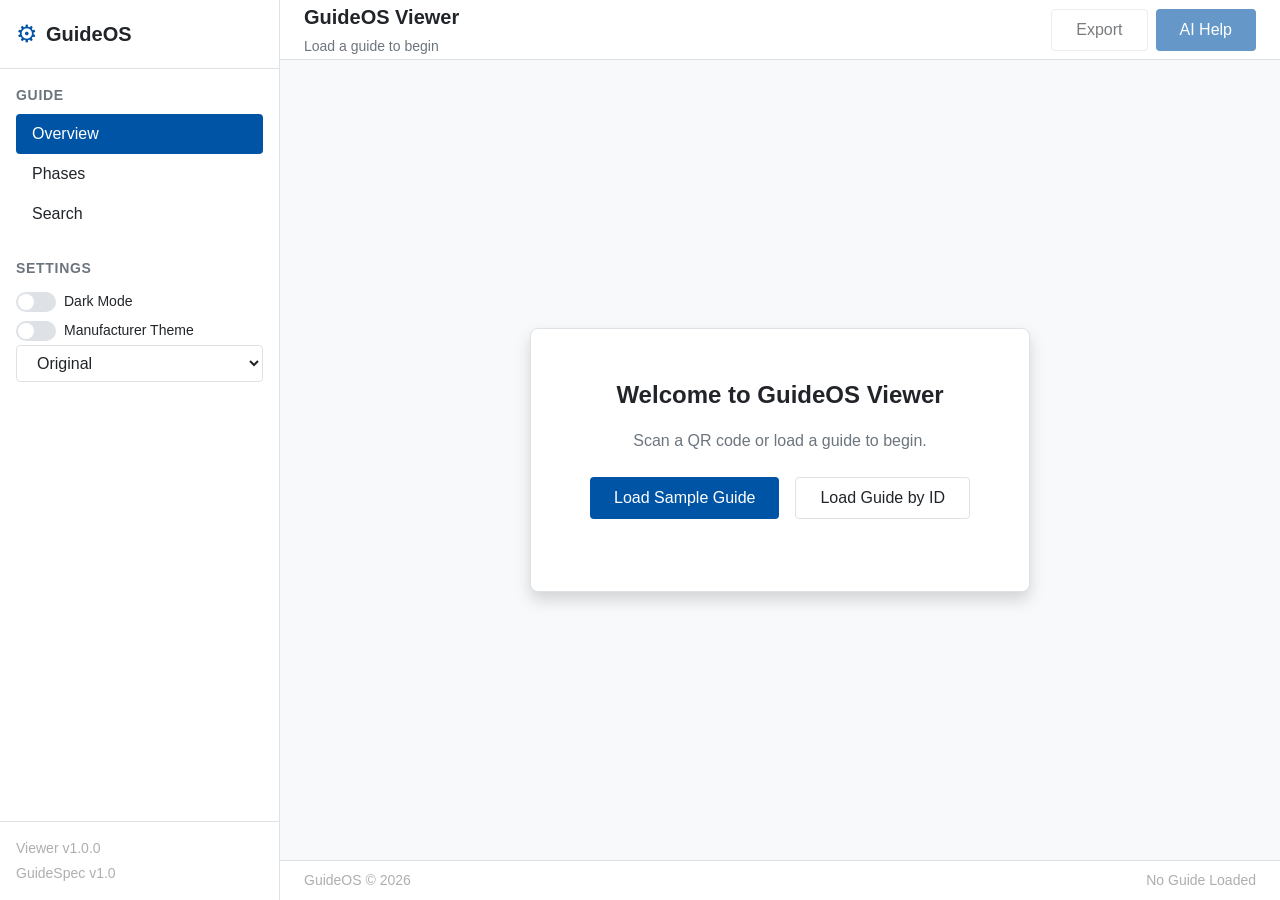
==== viewer/guide.html @ 282768d8 "Add GuideOS Viewer Foundation (Sprint 01) - viewer/guide.html: Main HTML structure with sidebar, hea" ====
<!DOCTYPE html>
<html lang="en">
<head>
    <meta charset="UTF-8">
    <meta name="viewport" content="width=device-width, initial-scale=1.0">
    <meta name="description" content="GuideOS Viewer - Technical Procedure Viewer">
    <title>GuideOS Viewer</title>
    <link rel="stylesheet" href="guide.css">
</head>
<body>
    <!-- Sidebar -->
    <aside id="sidebar" class="sidebar">
        <div class="sidebar-header">
            <div class="logo">
                <span class="logo-icon">&#9881;</span>
                <span class="logo-text">GuideOS</span>
            </div>
            <button id="sidebar-toggle" class="sidebar-toggle" aria-label="Toggle sidebar">
                <span class="hamburger"></span>
            </button>
        </div>
        
        <nav class="sidebar-nav">
            <div class="nav-section">
                <h3>Guide</h3>
                <ul>
                    <li><a href="#" id="nav-overview" class="nav-link active">Overview</a></li>
                    <li><a href="#" id="nav-phases" class="nav-link">Phases</a></li>
                    <li><a href="#" id="nav-search" class="nav-link">Search</a></li>
                </ul>
            </div>
            <div class="nav-section">
                <h3>Settings</h3>
                <ul>
                    <li>
                        <label class="theme-toggle">
                            <input type="checkbox" id="dark-mode-toggle">
                            <span class="toggle-slider"></span>
                            <span class="toggle-label">Dark Mode</span>
                        </label>
                    </li>
                    <li>
                        <label class="theme-toggle">
                            <input type="checkbox" id="manufacturer-theme-toggle">
                            <span class="toggle-slider"></span>
                            <span class="toggle-label">Manufacturer Theme</span>
                        </label>
                    </li>
                    <li>
                        <select id="unit-system-select" class="select-input">
                            <option value="original">Original</option>
                            <option value="metric">Metric</option>
                            <option value="imperial">Imperial</option>
                        </select>
                    </li>
                </ul>
            </div>
        </nav>
        
        <div class="sidebar-footer">
            <div class="version-info">
                <span>Viewer v1.0.0</span>
                <span>GuideSpec v1.0</span>
            </div>
        </div>
    </aside>

    <!-- Main Content -->
    <main id="main-content" class="main-content">
        <!-- Header -->
        <header class="header">
            <div class="header-left">
                <button id="mobile-sidebar-toggle" class="mobile-sidebar-toggle" aria-label="Open menu">
                    <span class="hamburger"></span>
                </button>
                <div class="guide-info">
                    <h1 id="guide-title">GuideOS Viewer</h1>
                    <p id="guide-subtitle">Load a guide to begin</p>
                </div>
            </div>
            <div class="header-right">
                <div class="header-actions">
                    <button id="export-btn" class="btn btn-secondary" disabled>Export</button>
                    <button id="ai-btn" class="btn btn-primary" disabled>AI Help</button>
                </div>
            </div>
        </header>

        <!-- Content Area -->
        <div id="content-area" class="content-area">
            <!-- Welcome Screen (shown when no guide is loaded) -->
            <div id="welcome-screen" class="welcome-screen">
                <div class="welcome-card">
                    <h2>Welcome to GuideOS Viewer</h2>
                    <p>Scan a QR code or load a guide to begin.</p>
                    <div class="welcome-actions">
                        <button id="load-sample-btn" class="btn btn-primary">Load Sample Guide</button>
                        <button id="load-guide-btn" class="btn btn-secondary">Load Guide by ID</button>
                    </div>
                    <div id="load-guide-form" class="load-guide-form hidden">
                        <input type="text" id="guide-id-input" placeholder="Enter Guide ID (e.g., 8F35A198)" class="input-field">
                        <button id="load-guide-submit" class="btn btn-primary">Load</button>
                        <button id="load-guide-cancel" class="btn btn-secondary">Cancel</button>
                    </div>
                </div>
            </div>

            <!-- Guide Content (hidden until guide is loaded) -->
            <div id="guide-content" class="guide-content hidden">
                <!-- Metadata Section -->
                <section id="guide-metadata" class="metadata-section">
                    <div class="metadata-grid">
                        <div class="metadata-card">
                            <h3>Equipment</h3>
                            <p id="metadata-manufacturer">-</p>
                            <p id="metadata-model">-</p>
                        </div>
                        <div class="metadata-card">
                            <h3>Details</h3>
                            <p id="metadata-category">-</p>
                            <p id="metadata-difficulty">-</p>
                            <p id="metadata-time">-</p>
                        </div>
                        <div class="metadata-card">
                            <h3>Progress</h3>
                            <div class="progress-bar-container">
                                <div id="progress-bar" class="progress-bar"></div>
                                <span id="progress-text">0% Complete</span>
                            </div>
                            <p id="progress-steps">0/0 Steps</p>
                        </div>
                    </div>
                </section>

                <!-- Phases Section -->
                <section id="phases-section" class="phases-section">
                    <div class="phases-nav">
                        <button id="collapse-all-btn" class="btn btn-secondary">Collapse All</button>
                        <button id="expand-all-btn" class="btn btn-secondary">Expand All</button>
                    </div>
                    <div id="phases-container" class="phases-container"></div>
                </section>
            </div>

            <!-- Error Screen -->
            <div id="error-screen" class="error-screen hidden">
                <div class="error-card">
                    <h2 id="error-title">Error</h2>
                    <p id="error-message">An error occurred.</p>
                    <button id="error-retry-btn" class="btn btn-primary">Retry</button>
                    <button id="error-back-btn" class="btn btn-secondary">Back</button>
                </div>
            </div>

            <!-- Loading Screen -->
            <div id="loading-screen" class="loading-screen hidden">
                <div class="loading-card">
                    <div class="spinner"></div>
                    <p id="loading-message">Loading Guide...</p>
                    <p id="loading-guide-id" class="loading-subtext"></p>
                </div>
            </div>
        </div>

        <!-- Footer -->
        <footer class="footer">
            <div class="footer-left">
                <span>GuideOS &copy; 2026</span>
            </div>
            <div class="footer-right">
                <span id="current-guide-id">No Guide Loaded</span>
            </div>
        </footer>
    </main>

    <!-- Dialogs (will be populated by dialogs.js) -->
    <div id="dialog-container" class="dialog-container"></div>

    <script src="../shared/storage.js"></script>
    <script src="../shared/theme.js"></script>
    <script src="../shared/utils.js"></script>
    <script src="../shared/dialogs.js"></script>
    <script src="guide.js"></script>
</body>
</html>
---- viewer/guide.css ----
/* GuideOS Viewer - Styles */
/* Version: 1.0.0 */
/* Follows CODING_STANDARD.md: Hex colors only, kebab-case classes */

/* ===== CSS Variables (Theme Engine) ===== */
:root {
    /* Default Theme (Light Mode) */
    --background-color: #f8f9fa;
    --surface-color: #ffffff;
    --text-color: #212529;
    --text-secondary: #6c757d;
    --text-muted: #adaeaf;
    --primary-color: #0054a6;
    --secondary-color: #6c757d;
    --accent-color: #007bff;
    --border-color: #dee2e6;
    --card-background: #ffffff;
    --card-border: #dee2e6;
    
    /* Manufacturer Theme (Overrides) */
    --manufacturer-primary: #0054a6;
    --manufacturer-secondary: #6c757d;
    --manufacturer-accent: #007bff;
    --manufacturer-background: #f8f9fa;
    --manufacturer-surface: #ffffff;
    --manufacturer-text: #212529;
    
    /* Warning Colors */
    --warning-color: #ffc107;
    --warning-background: #fff3cd;
    --warning-border: #ffeeba;
    
    /* Danger Colors */
    --danger-color: #dc3545;
    --danger-background: #f8d7da;
    --danger-border: #f5c6cb;
    
    /* Success Colors */
    --success-color: #28a745;
    --success-background: #d4edda;
    --success-border: #c3e6cb;
    
    /* Information Colors */
    --information-color: #17a2b8;
    --information-background: #d1ecf1;
    --information-border: #bee5eb;
    
    /* Spacing */
    --spacing-xs: 0.25rem;
    --spacing-sm: 0.5rem;
    --spacing-md: 1rem;
    --spacing-lg: 1.5rem;
    --spacing-xl: 2rem;
    --spacing-xxl: 3rem;
    
    /* Border Radius */
    --border-radius-sm: 0.25rem;
    --border-radius-md: 0.5rem;
    --border-radius-lg: 0.75rem;
    
    /* Shadows */
    --shadow-sm: 0 0.125rem 0.25rem rgba(0, 0, 0, 0.075);
    --shadow-md: 0 0.5rem 1rem rgba(0, 0, 0, 0.15);
    --shadow-lg: 0 1rem 3rem rgba(0, 0, 0, 0.175);
    
    /* Transitions */
    --transition-fast: 0.15s ease;
    --transition-normal: 0.3s ease;
    
    /* Typography */
    --font-family: -apple-system, BlinkMacSystemFont, 'Segoe UI', Roboto, 'Helvetica Neue', Arial, sans-serif;
    --font-size-sm: 0.875rem;
    --font-size-md: 1rem;
    --font-size-lg: 1.25rem;
    --font-size-xl: 1.5rem;
    --font-weight-normal: 400;
    --font-weight-bold: 600;
    
    /* Sidebar */
    --sidebar-width: 280px;
    --sidebar-collapsed-width: 60px;
    --header-height: 60px;
    --footer-height: 40px;
}

/* Dark Mode Theme */
[data-theme="dark"] {
    --background-color: #1a1a1a;
    --surface-color: #2d2d2d;
    --text-color: #e0e0e0;
    --text-secondary: #a0a0a0;
    --text-muted: #606060;
    --border-color: #404040;
    --card-background: #2d2d2d;
    --card-border: #404040;
    
    /* Dark Mode Manufacturer Theme */
    --manufacturer-background: #1a1a1a;
    --manufacturer-surface: #2d2d2d;
    --manufacturer-text: #e0e0e0;
}

/* Manufacturer Theme Override */
[data-theme="manufacturer"] {
    --primary-color: var(--manufacturer-primary);
    --secondary-color: var(--manufacturer-secondary);
    --accent-color: var(--manufacturer-accent);
    --background-color: var(--manufacturer-background);
    --surface-color: var(--manufacturer-surface);
    --text-color: var(--manufacturer-text);
}

/* ===== Reset and Base Styles ===== */
*, *::before, *::after {
    box-sizing: border-box;
    margin: 0;
    padding: 0;
}

html {
    font-size: 16px;
    scroll-behavior: smooth;
}

body {
    font-family: var(--font-family);
    font-size: var(--font-size-md);
    line-height: 1.5;
    color: var(--text-color);
    background-color: var(--background-color);
    min-height: 100vh;
    display: flex;
    transition: background-color var(--transition-normal);
}

/* ===== Layout ===== */
.app-container {
    display: flex;
    min-height: 100vh;
}

/* Sidebar */
.sidebar {
    position: fixed;
    top: 0;
    left: 0;
    width: var(--sidebar-width);
    height: 100vh;
    background-color: var(--surface-color);
    border-right: 1px solid var(--border-color);
    display: flex;
    flex-direction: column;
    z-index: 1000;
    transition: width var(--transition-normal), transform var(--transition-normal);
}

.sidebar-header {
    padding: var(--spacing-md);
    display: flex;
    align-items: center;
    justify-content: space-between;
    border-bottom: 1px solid var(--border-color);
}

.logo {
    display: flex;
    align-items: center;
    gap: var(--spacing-sm);
}

.logo-icon {
    font-size: var(--font-size-xl);
    color: var(--primary-color);
}

.logo-text {
    font-size: var(--font-size-lg);
    font-weight: var(--font-weight-bold);
    color: var(--text-color);
}

.sidebar-toggle {
    background: none;
    border: none;
    cursor: pointer;
    padding: var(--spacing-xs);
    display: none; /* Hidden on desktop */
}

.sidebar-nav {
    flex: 1;
    padding: var(--spacing-md);
    overflow-y: auto;
}

.nav-section {
    margin-bottom: var(--spacing-lg);
}

.nav-section h3 {
    font-size: var(--font-size-sm);
    font-weight: var(--font-weight-bold);
    color: var(--text-secondary);
    text-transform: uppercase;
    letter-spacing: 0.05em;
    margin-bottom: var(--spacing-sm);
}

.nav-section ul {
    list-style: none;
}

.nav-link {
    display: block;
    padding: var(--spacing-sm) var(--spacing-md);
    color: var(--text-color);
    text-decoration: none;
    border-radius: var(--border-radius-sm);
    transition: background-color var(--transition-fast);
    font-size: var(--font-size-md);
}

.nav-link:hover {
    background-color: var(--card-background);
}

.nav-link.active {
    background-color: var(--primary-color);
    color: white;
}

.sidebar-footer {
    padding: var(--spacing-md);
    border-top: 1px solid var(--border-color);
}

.version-info {
    display: flex;
    flex-direction: column;
    gap: var(--spacing-xs);
    font-size: var(--font-size-sm);
    color: var(--text-muted);
}

/* Main Content */
.main-content {
    flex: 1;
    margin-left: var(--sidebar-width);
    min-height: 100vh;
    display: flex;
    flex-direction: column;
    transition: margin-left var(--transition-normal);
}

/* Header */
.header {
    position: sticky;
    top: 0;
    height: var(--header-height);
    background-color: var(--surface-color);
    border-bottom: 1px solid var(--border-color);
    display: flex;
    align-items: center;
    justify-content: space-between;
    padding: 0 var(--spacing-lg);
    z-index: 100;
}

.header-left {
    display: flex;
    align-items: center;
    gap: var(--spacing-md);
}

.mobile-sidebar-toggle {
    display: none; /* Hidden on desktop */
    background: none;
    border: none;
    cursor: pointer;
    padding: var(--spacing-xs);
}

.guide-info h1 {
    font-size: var(--font-size-lg);
    font-weight: var(--font-weight-bold);
    color: var(--text-color);
    margin-bottom: var(--spacing-xs);
}

.guide-info p {
    font-size: var(--font-size-sm);
    color: var(--text-secondary);
}

.header-right {
    display: flex;
    align-items: center;
    gap: var(--spacing-md);
}

.header-actions {
    display: flex;
    gap: var(--spacing-sm);
}

/* Content Area */
.content-area {
    flex: 1;
    padding: var(--spacing-lg);
    overflow-y: auto;
}

/* Footer */
.footer {
    height: var(--footer-height);
    background-color: var(--surface-color);
    border-top: 1px solid var(--border-color);
    display: flex;
    align-items: center;
    justify-content: space-between;
    padding: 0 var(--spacing-lg);
}

.footer-left, .footer-right {
    font-size: var(--font-size-sm);
    color: var(--text-muted);
}

/* ===== Welcome Screen ===== */
.welcome-screen {
    display: flex;
    align-items: center;
    justify-content: center;
    min-height: 100%;
}

.welcome-card {
    background-color: var(--card-background);
    border: 1px solid var(--card-border);
    border-radius: var(--border-radius-md);
    padding: var(--spacing-xxl);
    max-width: 500px;
    width: 100%;
    text-align: center;
    box-shadow: var(--shadow-md);
}

.welcome-card h2 {
    font-size: var(--font-size-xl);
    margin-bottom: var(--spacing-md);
    color: var(--text-color);
}

.welcome-card p {
    margin-bottom: var(--spacing-lg);
    color: var(--text-secondary);
}

.welcome-actions {
    display: flex;
    gap: var(--spacing-md);
    justify-content: center;
    margin-bottom: var(--spacing-lg);
}

.load-guide-form {
    display: flex;
    gap: var(--spacing-sm);
    justify-content: center;
    margin-top: var(--spacing-md);
}

.load-guide-form.hidden {
    display: none;
}

/* ===== Guide Content ===== */
.guide-content {
    display: none;
}

.guide-content.hidden {
    display: none;
}

/* Metadata Section */
.metadata-section {
    margin-bottom: var(--spacing-xl);
}

.metadata-grid {
    display: grid;
    grid-template-columns: repeat(auto-fit, minmax(250px, 1fr));
    gap: var(--spacing-md);
}

.metadata-card {
    background-color: var(--card-background);
    border: 1px solid var(--card-border);
    border-radius: var(--border-radius-md);
    padding: var(--spacing-md);
}

.metadata-card h3 {
    font-size: var(--font-size-sm);
    font-weight: var(--font-weight-bold);
    color: var(--text-secondary);
    margin-bottom: var(--spacing-sm);
    text-transform: uppercase;
    letter-spacing: 0.05em;
}

.metadata-card p {
    font-size: var(--font-size-md);
    color: var(--text-color);
    margin-bottom: var(--spacing-xs);
}

/* Progress Bar */
.progress-bar-container {
    margin: var(--spacing-sm) 0;
}

.progress-bar {
    height: 8px;
    background-color: var(--border-color);
    border-radius: var(--border-radius-sm);
    overflow: hidden;
    margin-bottom: var(--spacing-xs);
}

.progress-bar::before {
    content: '';
    display: block;
    height: 100%;
    width: 0%;
    background-color: var(--primary-color);
    transition: width var(--transition-normal);
}

.progress-bar-container #progress-bar.complete-25::before { width: 25%; }
.progress-bar-container #progress-bar.complete-50::before { width: 50%; }
.progress-bar-container #progress-bar.complete-75::before { width: 75%; }
.progress-bar-container #progress-bar.complete-100::before { width: 100%; }

#progress-text {
    font-size: var(--font-size-sm);
    color: var(--text-secondary);
}

/* Phases Section */
.phases-section {
    margin-bottom: var(--spacing-xl);
}

.phases-nav {
    display: flex;
    gap: var(--spacing-sm);
    margin-bottom: var(--spacing-md);
}

.phases-container {
    display: flex;
    flex-direction: column;
    gap: var(--spacing-md);
}

/* Phase Card */
.phase-card {
    background-color: var(--card-background);
    border: 1px solid var(--card-border);
    border-radius: var(--border-radius-md);
    overflow: hidden;
}

.phase-header {
    display: flex;
    align-items: center;
    justify-content: space-between;
    padding: var(--spacing-md);
    cursor: pointer;
    background-color: var(--surface-color);
    border-bottom: 1px solid var(--border-color);
    transition: background-color var(--transition-fast);
}

.phase-header:hover {
    background-color: var(--card-background);
}

.phase-title {
    font-size: var(--font-size-lg);
    font-weight: var(--font-weight-bold);
    color: var(--text-color);
}

.phase-meta {
    font-size: var(--font-size-sm);
    color: var(--text-secondary);
}

.phase-toggle {
    background: none;
    border: none;
    cursor: pointer;
    font-size: var(--font-size-xl);
    color: var(--text-muted);
    transition: transform var(--transition-fast);
}

.phase-toggle.collapsed {
    transform: rotate(-90deg);
}

.phase-content {
    padding: 0;
    transition: max-height var(--transition-normal) ease;
    overflow: hidden;
}

.phase-content.collapsed {
    max-height: 0;
}

/* Step Card */
.step-card {
    padding: var(--spacing-md);
    border-bottom: 1px solid var(--border-color);
    display: flex;
    gap: var(--spacing-md);
}

.step-card:last-child {
    border-bottom: none;
}

.step-checkbox {
    width: 24px;
    height: 24px;
    cursor: pointer;
    flex-shrink: 0;
}

.step-content {
    flex: 1;
}

.step-title {
    font-size: var(--font-size-md);
    font-weight: var(--font-weight-bold);
    color: var(--text-color);
    margin-bottom: var(--spacing-xs);
}

.step-instruction {
    font-size: var(--font-size-md);
    color: var(--text-color);
    line-height: 1.6;
}

.step-meta {
    display: flex;
    gap: var(--spacing-md);
    margin-top: var(--spacing-sm);
    font-size: var(--font-size-sm);
    color: var(--text-secondary);
}

.step-time {
    display: flex;
    align-items: center;
    gap: var(--spacing-xs);
}

/* ===== Error and Loading Screens ===== */
.error-screen, .loading-screen {
    display: none;
    position: fixed;
    top: 0;
    left: 0;
    width: 100%;
    height: 100%;
    background-color: rgba(0, 0, 0, 0.5);
    z-index: 2000;
    align-items: center;
    justify-content: center;
}

.error-screen.hidden, .loading-screen.hidden {
    display: none;
}

.error-screen {
    display: flex;
}

.loading-screen {
    display: flex;
}

.error-card, .loading-card {
    background-color: var(--card-background);
    border: 1px solid var(--card-border);
    border-radius: var(--border-radius-md);
    padding: var(--spacing-xxl);
    max-width: 400px;
    width: 90%;
    text-align: center;
    box-shadow: var(--shadow-lg);
}

.error-card h2 {
    font-size: var(--font-size-xl);
    color: var(--danger-color);
    margin-bottom: var(--spacing-md);
}

.error-card p {
    margin-bottom: var(--spacing-lg);
    color: var(--text-color);
}

.error-card .btn {
    margin: 0 var(--spacing-xs);
}

.loading-card {
    display: flex;
    flex-direction: column;
    align-items: center;
    gap: var(--spacing-md);
}

.spinner {
    width: 40px;
    height: 40px;
    border: 4px solid var(--border-color);
    border-top-color: var(--primary-color);
    border-radius: 50%;
    animation: spin 1s linear infinite;
}

@keyframes spin {
    to { transform: rotate(360deg); }
}

.loading-subtext {
    font-size: var(--font-size-sm);
    color: var(--text-muted);
}

/* ===== Buttons ===== */
.btn {
    display: inline-flex;
    align-items: center;
    justify-content: center;
    padding: var(--spacing-sm) var(--spacing-lg);
    font-size: var(--font-size-md);
    font-weight: var(--font-weight-normal);
    line-height: 1.5;
    border: none;
    border-radius: var(--border-radius-sm);
    cursor: pointer;
    transition: background-color var(--transition-fast), color var(--transition-fast);
    text-decoration: none;
    gap: var(--spacing-xs);
}

.btn:disabled {
    opacity: 0.6;
    cursor: not-allowed;
}

.btn-primary {
    background-color: var(--primary-color);
    color: white;
}

.btn-primary:hover:not(:disabled) {
    background-color: var(--accent-color);
}

.btn-secondary {
    background-color: var(--surface-color);
    color: var(--text-color);
    border: 1px solid var(--border-color);
}

.btn-secondary:hover:not(:disabled) {
    background-color: var(--card-background);
}

/* ===== Form Elements ===== */
.input-field {
    width: 100%;
    padding: var(--spacing-sm) var(--spacing-md);
    font-size: var(--font-size-md);
    color: var(--text-color);
    background-color: var(--surface-color);
    border: 1px solid var(--border-color);
    border-radius: var(--border-radius-sm);
    transition: border-color var(--transition-fast);
}

.input-field:focus {
    outline: none;
    border-color: var(--primary-color);
}

.select-input {
    width: 100%;
    padding: var(--spacing-sm) var(--spacing-md);
    font-size: var(--font-size-md);
    color: var(--text-color);
    background-color: var(--surface-color);
    border: 1px solid var(--border-color);
    border-radius: var(--border-radius-sm);
    cursor: pointer;
}

.select-input:focus {
    outline: none;
    border-color: var(--primary-color);
}

/* ===== Theme Toggle ===== */
.theme-toggle {
    display: flex;
    align-items: center;
    gap: var(--spacing-sm);
    cursor: pointer;
    padding: var(--spacing-xs) 0;
}

.theme-toggle input[type="checkbox"] {
    display: none;
}

.toggle-slider {
    width: 40px;
    height: 20px;
    background-color: var(--border-color);
    border-radius: 10px;
    position: relative;
    transition: background-color var(--transition-fast);
}

.toggle-slider::before {
    content: '';
    position: absolute;
    top: 2px;
    left: 2px;
    width: 16px;
    height: 16px;
    background-color: white;
    border-radius: 50%;
    transition: transform var(--transition-fast);
}

.theme-toggle input[type="checkbox"]:checked + .toggle-slider {
    background-color: var(--primary-color);
}

.theme-toggle input[type="checkbox"]:checked + .toggle-slider::before {
    transform: translateX(20px);
}

.toggle-label {
    font-size: var(--font-size-sm);
    color: var(--text-color);
}

/* ===== Hamburger Menu ===== */
.hamburger {
    display: block;
    width: 24px;
    height: 2px;
    background-color: var(--text-color);
    position: relative;
    transition: background-color var(--transition-fast);
}

.hamburger::before,
.hamburger::after {
    content: '';
    position: absolute;
    width: 24px;
    height: 2px;
    background-color: var(--text-color);
    transition: transform var(--transition-fast);
}

.hamburger::before { top: -8px; }
.hamburger::after { top: 8px; }

/* ===== Hidden Class ===== */
.hidden {
    display: none !important;
}

/* ===== Utility Classes ===== */
.text-primary { color: var(--primary-color); }
.text-secondary { color: var(--text-secondary); }
.text-muted { color: var(--text-muted); }
.bg-primary { background-color: var(--primary-color); }
.bg-surface { background-color: var(--surface-color); }

/* ===== Responsive Design ===== */
@media (max-width: 1024px) {
    .sidebar {
        transform: translateX(-100%);
    }
    
    .sidebar.open {
        transform: translateX(0);
    }
    
    .main-content {
        margin-left: 0;
    }
    
    .mobile-sidebar-toggle {
        display: block;
    }
    
    .sidebar-toggle {
        display: block;
    }
}

@media (max-width: 768px) {
    .header {
        padding: 0 var(--spacing-md);
    }
    
    .guide-info h1 {
        font-size: var(--font-size-md);
    }
    
    .welcome-card {
        padding: var(--spacing-lg);
    }
    
    .load-guide-form {
        flex-direction: column;
    }
    
    .load-guide-form .input-field {
        width: 100%;
    }
}

@media (max-width: 480px) {
    .header-actions {
        gap: var(--spacing-xs);
    }
    
    .btn {
        padding: var(--spacing-sm);
        font-size: var(--font-size-sm);
    }
    
    .metadata-grid {
        grid-template-columns: 1fr;
    }
}

/* ===== Scrollbar Styling ===== */
::-webkit-scrollbar {
    width: 8px;
    height: 8px;
}

::-webkit-scrollbar-track {
    background: var(--background-color);
}

::-webkit-scrollbar-thumb {
    background: var(--border-color);
    border-radius: 4px;
}

::-webkit-scrollbar-thumb:hover {
    background: var(--text-muted);
}

/* ===== Focus Styles (Accessibility) ===== */
:focus-visible {
    outline: 2px solid var(--primary-color);
    outline-offset: 2px;
}

/* ===== Reduced Motion ===== */
@media (prefers-reduced-motion: reduce) {
    * {
        transition: none !important;
        animation: none !important;
    }
}
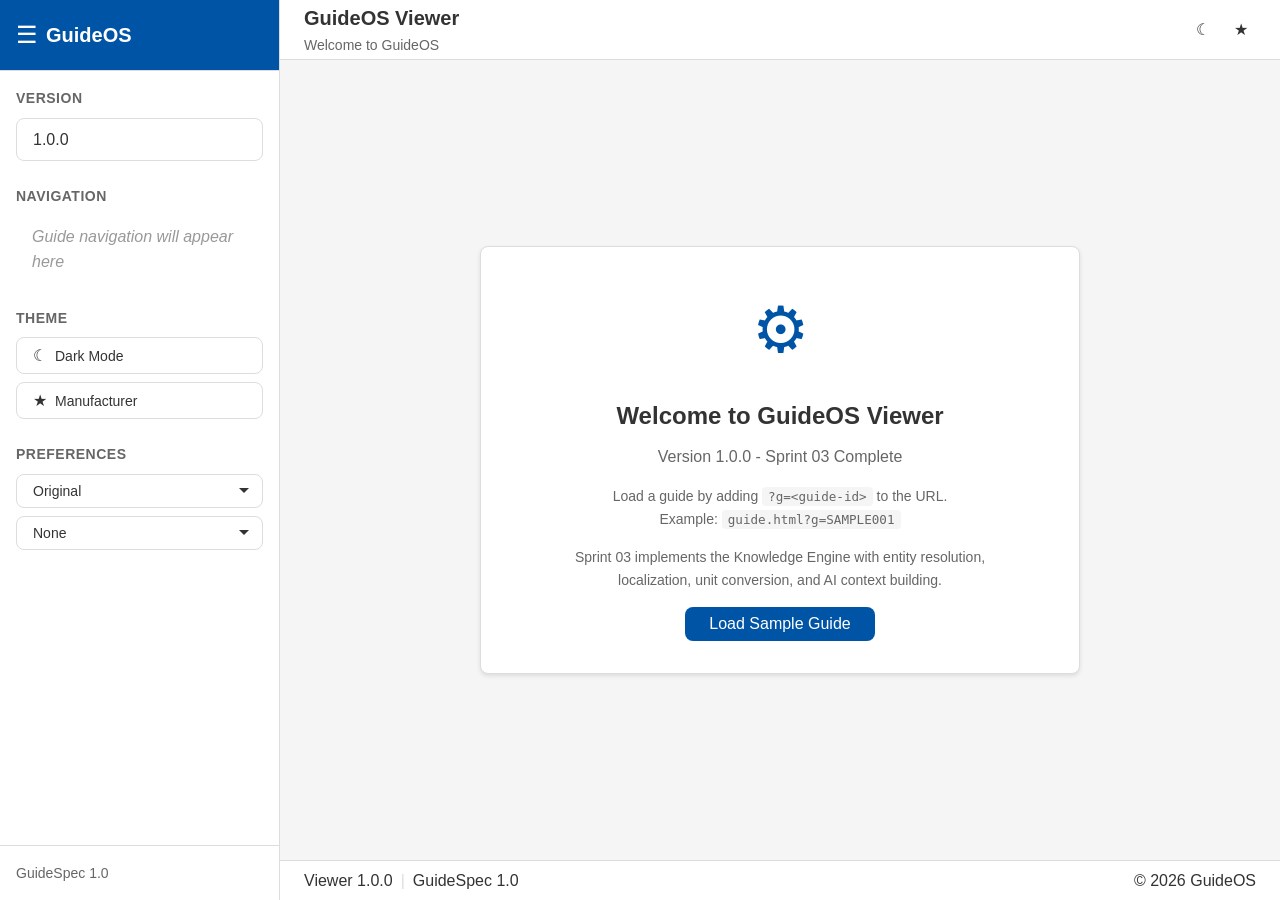
==== commit 9a2a0a7e: "Implement Sprint Viewer 01-03: Foundation, Rendering Engine, and Knowledge Engine Complete implement" ====
--- a/viewer/guide.html
+++ b/viewer/guide.html
@@ -3,183 +3,182 @@
 <head>
     <meta charset="UTF-8">
     <meta name="viewport" content="width=device-width, initial-scale=1.0">
-    <meta name="description" content="GuideOS Viewer - Technical Procedure Viewer">
     <title>GuideOS Viewer</title>
     <link rel="stylesheet" href="guide.css">
 </head>
 <body>
-    <!-- Sidebar -->
-    <aside id="sidebar" class="sidebar">
-        <div class="sidebar-header">
-            <div class="logo">
-                <span class="logo-icon">&#9881;</span>
-                <span class="logo-text">GuideOS</span>
-            </div>
-            <button id="sidebar-toggle" class="sidebar-toggle" aria-label="Toggle sidebar">
-                <span class="hamburger"></span>
-            </button>
-        </div>
-        
-        <nav class="sidebar-nav">
-            <div class="nav-section">
-                <h3>Guide</h3>
-                <ul>
-                    <li><a href="#" id="nav-overview" class="nav-link active">Overview</a></li>
-                    <li><a href="#" id="nav-phases" class="nav-link">Phases</a></li>
-                    <li><a href="#" id="nav-search" class="nav-link">Search</a></li>
-                </ul>
-            </div>
-            <div class="nav-section">
-                <h3>Settings</h3>
-                <ul>
-                    <li>
-                        <label class="theme-toggle">
-                            <input type="checkbox" id="dark-mode-toggle">
-                            <span class="toggle-slider"></span>
-                            <span class="toggle-label">Dark Mode</span>
-                        </label>
-                    </li>
-                    <li>
-                        <label class="theme-toggle">
-                            <input type="checkbox" id="manufacturer-theme-toggle">
-                            <span class="toggle-slider"></span>
-                            <span class="toggle-label">Manufacturer Theme</span>
-                        </label>
-                    </li>
-                    <li>
-                        <select id="unit-system-select" class="select-input">
-                            <option value="original">Original</option>
-                            <option value="metric">Metric</option>
-                            <option value="imperial">Imperial</option>
-                        </select>
-                    </li>
-                </ul>
-            </div>
-        </nav>
-        
-        <div class="sidebar-footer">
-            <div class="version-info">
-                <span>Viewer v1.0.0</span>
-                <span>GuideSpec v1.0</span>
-            </div>
-        </div>
-    </aside>
-
-    <!-- Main Content -->
-    <main id="main-content" class="main-content">
-        <!-- Header -->
-        <header class="header">
-            <div class="header-left">
-                <button id="mobile-sidebar-toggle" class="mobile-sidebar-toggle" aria-label="Open menu">
+    <div id="app">
+        <!-- Sidebar -->
+        <aside id="sidebar" class="sidebar">
+            <div class="sidebar-header">
+                <div class="logo">
+                    <span class="logo-icon">&#9776;</span>
+                    <span class="logo-text">GuideOS</span>
+                </div>
+                <button id="sidebar-toggle" class="sidebar-toggle" aria-label="Toggle sidebar">
                     <span class="hamburger"></span>
                 </button>
-                <div class="guide-info">
-                    <h1 id="guide-title">GuideOS Viewer</h1>
-                    <p id="guide-subtitle">Load a guide to begin</p>
+            </div>
+            
+            <nav class="sidebar-nav">
+                <div class="nav-section">
+                    <div class="nav-label">Version</div>
+                    <div id="viewer-version" class="nav-value">1.0.0</div>
+                </div>
+                
+                <div class="nav-section">
+                    <div class="nav-label">Navigation</div>
+                    <ul id="guide-nav" class="nav-list">
+                        <li class="nav-placeholder">Guide navigation will appear here</li>
+                    </ul>
+                </div>
+                
+                <div class="nav-section">
+                    <div class="nav-label">Theme</div>
+                    <div class="theme-controls">
+                        <button id="toggle-dark-mode" class="theme-btn" aria-label="Toggle dark mode">
+                            <span class="icon">&#9790;</span>
+                            <span class="label">Dark Mode</span>
+                        </button>
+                        <button id="toggle-manufacturer-theme" class="theme-btn" aria-label="Toggle manufacturer theme">
+                            <span class="icon">&#9733;</span>
+                            <span class="label">Manufacturer</span>
+                        </button>
+                    </div>
+                </div>
+                
+                <div class="nav-section">
+                    <div class="nav-label">Preferences</div>
+                    <div class="pref-controls">
+                        <select id="unit-system" class="pref-select">
+                            <option value="original">Original</option>
+                            <option value="imperial">Imperial</option>
+                            <option value="metric">Metric</option>
+                        </select>
+                        <select id="ai-provider" class="pref-select">
+                            <option value="none">None</option>
+                            <option value="gemini">Gemini</option>
+                            <option value="copilot">Copilot</option>
+                            <option value="perplexity">Perplexity</option>
+                        </select>
+                    </div>
+                </div>
+            </nav>
+            
+            <div class="sidebar-footer">
+                <div class="footer-info">
+                    <div id="guidespec-version" class="footer-value">GuideSpec 1.0</div>
                 </div>
             </div>
-            <div class="header-right">
-                <div class="header-actions">
-                    <button id="export-btn" class="btn btn-secondary" disabled>Export</button>
-                    <button id="ai-btn" class="btn btn-primary" disabled>AI Help</button>
+        </aside>
+        
+        <!-- Main Content -->
+        <main id="main-content" class="main-content">
+            <!-- Header -->
+            <header id="header" class="header">
+                <div class="header-left">
+                    <button id="mobile-sidebar-toggle" class="mobile-toggle" aria-label="Open menu">
+                        <span class="hamburger"></span>
+                    </button>
+                    <div class="guide-info">
+                        <h1 id="guide-title" class="guide-title">GuideOS Viewer</h1>
+                        <p id="guide-subtitle" class="guide-subtitle">Welcome to GuideOS</p>
+                    </div>
+                </div>
+                <div class="header-right">
+                    <div class="header-controls">
+                        <button id="header-dark-toggle" class="header-btn" aria-label="Toggle dark mode">
+                            <span class="icon">&#9790;</span>
+                        </button>
+                        <button id="header-theme-toggle" class="header-btn" aria-label="Toggle manufacturer theme">
+                            <span class="icon">&#9733;</span>
+                        </button>
+                    </div>
+                </div>
+            </header>
+            
+            <!-- Content Area -->
+            <div id="content-area" class="content-area">
+                <div id="welcome-screen" class="welcome-screen">
+                    <div class="welcome-card">
+                        <div class="welcome-icon">&#9881;</div>
+                        <h2>Welcome to GuideOS Viewer</h2>
+                        <p>Version 1.0.0 - Sprint 03 Complete</p>
+                        <p class="welcome-description">
+                            Load a guide by adding <code>?g=&lt;guide-id&gt;</code> to the URL.<br>
+                            Example: <code>guide.html?g=SAMPLE001</code>
+                        </p>
+                        <p class="welcome-description">
+                            Sprint 03 implements the Knowledge Engine with entity resolution,<br>
+                            localization, unit conversion, and AI context building.
+                        </p>
+                        <div class="welcome-actions">
+                            <button id="load-sample" class="btn btn-primary">Load Sample Guide</button>
+                        </div>
+                    </div>
+                </div>
+                
+                <div id="loading-screen" class="loading-screen hidden">
+                    <div class="loading-card">
+                        <div class="spinner"></div>
+                        <h2>Loading Guide...</h2>
+                        <p id="loading-guide-id">Guide ID: <span class="guide-id"></span></p>
+                    </div>
+                </div>
+                
+                <div id="error-screen" class="error-screen hidden">
+                    <div class="error-card">
+                        <div class="error-icon">&#9888;</div>
+                        <h2 id="error-title">Error</h2>
+                        <p id="error-message">An error occurred</p>
+                        <div class="error-actions">
+                            <button id="error-retry" class="btn btn-primary">Retry</button>
+                            <button id="error-back" class="btn btn-secondary">Back</button>
+                        </div>
+                    </div>
+                </div>
+                
+                <div id="guide-container" class="guide-container hidden">
+                    <!-- Guide content will be rendered here by renderer.js -->
                 </div>
             </div>
-        </header>
-
-        <!-- Content Area -->
-        <div id="content-area" class="content-area">
-            <!-- Welcome Screen (shown when no guide is loaded) -->
-            <div id="welcome-screen" class="welcome-screen">
-                <div class="welcome-card">
-                    <h2>Welcome to GuideOS Viewer</h2>
-                    <p>Scan a QR code or load a guide to begin.</p>
-                    <div class="welcome-actions">
-                        <button id="load-sample-btn" class="btn btn-primary">Load Sample Guide</button>
-                        <button id="load-guide-btn" class="btn btn-secondary">Load Guide by ID</button>
-                    </div>
-                    <div id="load-guide-form" class="load-guide-form hidden">
-                        <input type="text" id="guide-id-input" placeholder="Enter Guide ID (e.g., 8F35A198)" class="input-field">
-                        <button id="load-guide-submit" class="btn btn-primary">Load</button>
-                        <button id="load-guide-cancel" class="btn btn-secondary">Cancel</button>
-                    </div>
+            
+            <!-- Footer -->
+            <footer id="footer" class="footer">
+                <div class="footer-left">
+                    <span id="footer-viewer-version">Viewer 1.0.0</span>
+                    <span class="footer-separator">|</span>
+                    <span id="footer-guidespec-version">GuideSpec 1.0</span>
                 </div>
-            </div>
-
-            <!-- Guide Content (hidden until guide is loaded) -->
-            <div id="guide-content" class="guide-content hidden">
-                <!-- Metadata Section -->
-                <section id="guide-metadata" class="metadata-section">
-                    <div class="metadata-grid">
-                        <div class="metadata-card">
-                            <h3>Equipment</h3>
-                            <p id="metadata-manufacturer">-</p>
-                            <p id="metadata-model">-</p>
-                        </div>
-                        <div class="metadata-card">
-                            <h3>Details</h3>
-                            <p id="metadata-category">-</p>
-                            <p id="metadata-difficulty">-</p>
-                            <p id="metadata-time">-</p>
-                        </div>
-                        <div class="metadata-card">
-                            <h3>Progress</h3>
-                            <div class="progress-bar-container">
-                                <div id="progress-bar" class="progress-bar"></div>
-                                <span id="progress-text">0% Complete</span>
-                            </div>
-                            <p id="progress-steps">0/0 Steps</p>
-                        </div>
-                    </div>
-                </section>
-
-                <!-- Phases Section -->
-                <section id="phases-section" class="phases-section">
-                    <div class="phases-nav">
-                        <button id="collapse-all-btn" class="btn btn-secondary">Collapse All</button>
-                        <button id="expand-all-btn" class="btn btn-secondary">Expand All</button>
-                    </div>
-                    <div id="phases-container" class="phases-container"></div>
-                </section>
-            </div>
-
-            <!-- Error Screen -->
-            <div id="error-screen" class="error-screen hidden">
-                <div class="error-card">
-                    <h2 id="error-title">Error</h2>
-                    <p id="error-message">An error occurred.</p>
-                    <button id="error-retry-btn" class="btn btn-primary">Retry</button>
-                    <button id="error-back-btn" class="btn btn-secondary">Back</button>
+                <div class="footer-right">
+                    <span>&copy; 2026 GuideOS</span>
                 </div>
-            </div>
-
-            <!-- Loading Screen -->
-            <div id="loading-screen" class="loading-screen hidden">
-                <div class="loading-card">
-                    <div class="spinner"></div>
-                    <p id="loading-message">Loading Guide...</p>
-                    <p id="loading-guide-id" class="loading-subtext"></p>
-                </div>
-            </div>
-        </div>
-
-        <!-- Footer -->
-        <footer class="footer">
-            <div class="footer-left">
-                <span>GuideOS &copy; 2026</span>
-            </div>
-            <div class="footer-right">
-                <span id="current-guide-id">No Guide Loaded</span>
-            </div>
-        </footer>
-    </main>
-
-    <!-- Dialogs (will be populated by dialogs.js) -->
-    <div id="dialog-container" class="dialog-container"></div>
-
+            </footer>
+        </main>
+    </div>
+    
+    <!-- Overlay for mobile sidebar -->
+    <div id="overlay" class="overlay hidden"></div>
+    
+    <!-- Load shared modules -->
     <script src="../shared/storage.js"></script>
     <script src="../shared/theme.js"></script>
     <script src="../shared/utils.js"></script>
     <script src="../shared/dialogs.js"></script>
+    
+    <!-- Load Sprint 02 modules -->
+    <script src="../shared/guide-loader.js"></script>
+    <script src="../shared/validation.js"></script>
+    <script src="../shared/renderer.js"></script>
+    
+    <!-- Load Sprint 03 modules -->
+    <script src="../shared/entities.js"></script>
+    <script src="../shared/localization.js"></script>
+    <script src="../shared/units.js"></script>
+    <script src="../shared/resources.js"></script>
+    <script src="../shared/search.js"></script>
+    
+    <!-- Load main application -->
     <script src="guide.js"></script>
 </body>
 </html>
--- a/viewer/guide.css
+++ b/viewer/guide.css
@@ -1,49 +1,46 @@
-/* GuideOS Viewer - Styles */
-/* Version: 1.0.0 */
-/* Follows CODING_STANDARD.md: Hex colors only, kebab-case classes */
-
-/* ===== CSS Variables (Theme Engine) ===== */
+/*
+ * GuideOS Viewer - Styles
+ * Version: 1.0.0
+ * GuideOS Default Theme
+ */
+
+/* ===== CSS Variables - Theme Definition ===== */
 :root {
-    /* Default Theme (Light Mode) */
-    --background-color: #f8f9fa;
-    --surface-color: #ffffff;
-    --text-color: #212529;
-    --text-secondary: #6c757d;
-    --text-muted: #adaeaf;
-    --primary-color: #0054a6;
-    --secondary-color: #6c757d;
-    --accent-color: #007bff;
-    --border-color: #dee2e6;
-    --card-background: #ffffff;
-    --card-border: #dee2e6;
-    
-    /* Manufacturer Theme (Overrides) */
-    --manufacturer-primary: #0054a6;
-    --manufacturer-secondary: #6c757d;
-    --manufacturer-accent: #007bff;
-    --manufacturer-background: #f8f9fa;
-    --manufacturer-surface: #ffffff;
-    --manufacturer-text: #212529;
-    
-    /* Warning Colors */
-    --warning-color: #ffc107;
-    --warning-background: #fff3cd;
-    --warning-border: #ffeeba;
-    
-    /* Danger Colors */
-    --danger-color: #dc3545;
-    --danger-background: #f8d7da;
-    --danger-border: #f5c6cb;
-    
-    /* Success Colors */
-    --success-color: #28a745;
-    --success-background: #d4edda;
-    --success-border: #c3e6cb;
-    
-    /* Information Colors */
-    --information-color: #17a2b8;
-    --information-background: #d1ecf1;
-    --information-border: #bee5eb;
+    /* Default Theme Colors */
+    --primary-color: #0054A6;
+    --secondary-color: #003366;
+    --accent-color: #0078D7;
+    --background-color: #F5F5F5;
+    --surface-color: #FFFFFF;
+    --text-color: #333333;
+    --text-secondary: #666666;
+    --text-muted: #999999;
+    --border-color: #DDDDDD;
+    --warning-color: #FFA500;
+    --warning-bg: #FFF8E1;
+    --danger-color: #DC143C;
+    --danger-bg: #FFE0E0;
+    --success-color: #2E8B57;
+    --success-bg: #E8F5E9;
+    --information-color: #0078D7;
+    --information-bg: #E3F2FD;
+    
+    /* Layout */
+    --sidebar-width: 280px;
+    --header-height: 60px;
+    --footer-height: 40px;
+    --border-radius: 8px;
+    --shadow-sm: 0 1px 2px rgba(0,0,0,0.1);
+    --shadow-md: 0 2px 4px rgba(0,0,0,0.1);
+    --shadow-lg: 0 4px 8px rgba(0,0,0,0.1);
+    
+    /* Typography */
+    --font-family: -apple-system, BlinkMacSystemFont, 'Segoe UI', Roboto, Oxygen, Ubuntu, sans-serif;
+    --font-size-sm: 0.875rem;
+    --font-size-md: 1rem;
+    --font-size-lg: 1.25rem;
+    --font-size-xl: 1.5rem;
+    --line-height: 1.6;
     
     /* Spacing */
     --spacing-xs: 0.25rem;
@@ -51,66 +48,46 @@
     --spacing-md: 1rem;
     --spacing-lg: 1.5rem;
     --spacing-xl: 2rem;
-    --spacing-xxl: 3rem;
-    
-    /* Border Radius */
-    --border-radius-sm: 0.25rem;
-    --border-radius-md: 0.5rem;
-    --border-radius-lg: 0.75rem;
-    
-    /* Shadows */
-    --shadow-sm: 0 0.125rem 0.25rem rgba(0, 0, 0, 0.075);
-    --shadow-md: 0 0.5rem 1rem rgba(0, 0, 0, 0.15);
-    --shadow-lg: 0 1rem 3rem rgba(0, 0, 0, 0.175);
     
     /* Transitions */
     --transition-fast: 0.15s ease;
-    --transition-normal: 0.3s ease;
-    
-    /* Typography */
-    --font-family: -apple-system, BlinkMacSystemFont, 'Segoe UI', Roboto, 'Helvetica Neue', Arial, sans-serif;
-    --font-size-sm: 0.875rem;
-    --font-size-md: 1rem;
-    --font-size-lg: 1.25rem;
-    --font-size-xl: 1.5rem;
-    --font-weight-normal: 400;
-    --font-weight-bold: 600;
-    
-    /* Sidebar */
-    --sidebar-width: 280px;
-    --sidebar-collapsed-width: 60px;
-    --header-height: 60px;
-    --footer-height: 40px;
+    --transition-normal: 0.25s ease;
+    --transition-slow: 0.35s ease;
 }
 
 /* Dark Mode Theme */
 [data-theme="dark"] {
-    --background-color: #1a1a1a;
-    --surface-color: #2d2d2d;
-    --text-color: #e0e0e0;
-    --text-secondary: #a0a0a0;
-    --text-muted: #606060;
+    --background-color: #1A1A1A;
+    --surface-color: #2D2D2D;
+    --text-color: #E0E0E0;
+    --text-secondary: #B0B0B0;
+    --text-muted: #808080;
     --border-color: #404040;
-    --card-background: #2d2d2d;
-    --card-border: #404040;
-    
-    /* Dark Mode Manufacturer Theme */
-    --manufacturer-background: #1a1a1a;
-    --manufacturer-surface: #2d2d2d;
-    --manufacturer-text: #e0e0e0;
+    --warning-bg: #3E2E00;
+    --danger-bg: #3E0000;
+    --success-bg: #003E26;
+    --information-bg: #002E5C;
+    
+    --shadow-sm: 0 1px 2px rgba(0,0,0,0.3);
+    --shadow-md: 0 2px 4px rgba(0,0,0,0.3);
+    --shadow-lg: 0 4px 8px rgba(0,0,0,0.3);
 }
 
 /* Manufacturer Theme Override */
-[data-theme="manufacturer"] {
-    --primary-color: var(--manufacturer-primary);
-    --secondary-color: var(--manufacturer-secondary);
-    --accent-color: var(--manufacturer-accent);
-    --background-color: var(--manufacturer-background);
-    --surface-color: var(--manufacturer-surface);
-    --text-color: var(--manufacturer-text);
-}
-
-/* ===== Reset and Base Styles ===== */
+[data-manufacturer-theme="true"] {
+    --primary-color: var(--manufacturer-primary, #0054A6);
+    --secondary-color: var(--manufacturer-secondary, #003366);
+    --accent-color: var(--manufacturer-accent, #0078D7);
+    --background-color: var(--manufacturer-background, #F5F5F5);
+    --surface-color: var(--manufacturer-surface, #FFFFFF);
+    --text-color: var(--manufacturer-text, #333333);
+    --warning-color: var(--manufacturer-warning, #FFA500);
+    --danger-color: var(--manufacturer-danger, #DC143C);
+    --success-color: var(--manufacturer-success, #2E8B57);
+    --information-color: var(--manufacturer-information, #0078D7);
+}
+
+/* ===== Reset & Base ===== */
 *, *::before, *::after {
     box-sizing: border-box;
     margin: 0;
@@ -125,41 +102,44 @@
 body {
     font-family: var(--font-family);
     font-size: var(--font-size-md);
-    line-height: 1.5;
+    line-height: var(--line-height);
     color: var(--text-color);
     background-color: var(--background-color);
     min-height: 100vh;
-    display: flex;
-    transition: background-color var(--transition-normal);
-}
-
-/* ===== Layout ===== */
-.app-container {
+    -webkit-font-smoothing: antialiased;
+    -moz-osx-font-smoothing: grayscale;
+}
+
+/* ===== App Layout ===== */
+#app {
     display: flex;
     min-height: 100vh;
 }
 
-/* Sidebar */
+/* ===== Sidebar ===== */
 .sidebar {
+    width: var(--sidebar-width);
+    background-color: var(--surface-color);
+    border-right: 1px solid var(--border-color);
+    display: flex;
+    flex-direction: column;
     position: fixed;
     top: 0;
     left: 0;
-    width: var(--sidebar-width);
-    height: 100vh;
-    background-color: var(--surface-color);
-    border-right: 1px solid var(--border-color);
-    display: flex;
-    flex-direction: column;
-    z-index: 1000;
-    transition: width var(--transition-normal), transform var(--transition-normal);
+    bottom: 0;
+    z-index: 100;
+    transition: transform var(--transition-normal);
+    overflow-y: auto;
 }
 
 .sidebar-header {
+    display: flex;
+    align-items: center;
+    justify-content: space-between;
     padding: var(--spacing-md);
-    display: flex;
-    align-items: center;
-    justify-content: space-between;
     border-bottom: 1px solid var(--border-color);
+    background-color: var(--primary-color);
+    color: white;
 }
 
 .logo {
@@ -170,467 +150,298 @@
 
 .logo-icon {
     font-size: var(--font-size-xl);
-    color: var(--primary-color);
 }
 
 .logo-text {
     font-size: var(--font-size-lg);
-    font-weight: var(--font-weight-bold);
-    color: var(--text-color);
+    font-weight: 600;
 }
 
 .sidebar-toggle {
+    background: none;
+    border: none;
+    color: white;
+    cursor: pointer;
+    padding: var(--spacing-xs);
+    display: none;
+}
+
+.hamburger {
+    display: block;
+    width: 24px;
+    height: 2px;
+    background-color: currentColor;
+    position: relative;
+}
+
+.hamburger::before,
+.hamburger::after {
+    content: '';
+    position: absolute;
+    width: 100%;
+    height: 100%;
+    background-color: currentColor;
+    left: 0;
+}
+
+.hamburger::before { top: -8px; }
+.hamburger::after { top: 8px; }
+
+.sidebar-nav {
+    flex: 1;
+    padding: var(--spacing-md);
+    overflow-y: auto;
+}
+
+.nav-section {
+    margin-bottom: var(--spacing-lg);
+}
+
+.nav-label {
+    font-size: var(--font-size-sm);
+    font-weight: 600;
+    color: var(--text-secondary);
+    text-transform: uppercase;
+    letter-spacing: 0.5px;
+    margin-bottom: var(--spacing-sm);
+}
+
+.nav-value {
+    font-size: var(--font-size-md);
+    color: var(--text-color);
+    padding: var(--spacing-sm) var(--spacing-md);
+    background-color: var(--surface-color);
+    border: 1px solid var(--border-color);
+    border-radius: var(--border-radius);
+}
+
+.nav-list {
+    list-style: none;
+}
+
+.nav-list .nav-placeholder {
+    color: var(--text-muted);
+    font-style: italic;
+    padding: var(--spacing-sm) var(--spacing-md);
+}
+
+.theme-controls,
+.pref-controls {
+    display: flex;
+    flex-direction: column;
+    gap: var(--spacing-sm);
+}
+
+.theme-btn,
+.pref-select {
+    display: flex;
+    align-items: center;
+    gap: var(--spacing-sm);
+    padding: var(--spacing-sm) var(--spacing-md);
+    background-color: var(--surface-color);
+    border: 1px solid var(--border-color);
+    border-radius: var(--border-radius);
+    cursor: pointer;
+    font-size: var(--font-size-sm);
+    color: var(--text-color);
+    transition: all var(--transition-fast);
+}
+
+.theme-btn:hover,
+.pref-select:hover {
+    background-color: var(--primary-color);
+    color: white;
+    border-color: var(--primary-color);
+}
+
+.theme-btn .icon {
+    font-size: var(--font-size-md);
+}
+
+.theme-btn .label {
+    font-size: var(--font-size-sm);
+}
+
+.pref-select {
+    background-image: url("data:image/svg+xml,%3Csvg xmlns='http://www.w3.org/2000/svg' width='12' height='12' viewBox='0 0 12 12'%3E%3Cpath fill='%23333' d='M6 8L1 3h10z'/%3E%3C/svg%3E");
+    background-repeat: no-repeat;
+    background-position: right 12px center;
+    appearance: none;
+}
+
+.pref-select:disabled {
+    opacity: 0.5;
+    cursor: not-allowed;
+}
+
+.sidebar-footer {
+    padding: var(--spacing-md);
+    border-top: 1px solid var(--border-color);
+}
+
+.footer-info {
+    display: flex;
+    align-items: center;
+    gap: var(--spacing-sm);
+}
+
+.footer-value {
+    font-size: var(--font-size-sm);
+    color: var(--text-secondary);
+}
+
+/* ===== Main Content ===== */
+.main-content {
+    flex: 1;
+    display: flex;
+    flex-direction: column;
+    margin-left: var(--sidebar-width);
+    min-height: 100vh;
+}
+
+/* ===== Header ===== */
+.header {
+    height: var(--header-height);
+    background-color: var(--surface-color);
+    border-bottom: 1px solid var(--border-color);
+    display: flex;
+    align-items: center;
+    justify-content: space-between;
+    padding: 0 var(--spacing-lg);
+    position: sticky;
+    top: 0;
+    z-index: 50;
+}
+
+.header-left {
+    display: flex;
+    align-items: center;
+    gap: var(--spacing-md);
+}
+
+.mobile-toggle {
+    display: none;
     background: none;
     border: none;
     cursor: pointer;
     padding: var(--spacing-xs);
-    display: none; /* Hidden on desktop */
-}
-
-.sidebar-nav {
-    flex: 1;
-    padding: var(--spacing-md);
-    overflow-y: auto;
-}
-
-.nav-section {
-    margin-bottom: var(--spacing-lg);
-}
-
-.nav-section h3 {
+}
+
+.guide-info {
+    display: flex;
+    flex-direction: column;
+}
+
+.guide-title {
+    font-size: var(--font-size-lg);
+    font-weight: 600;
+    color: var(--text-color);
+}
+
+.guide-subtitle {
     font-size: var(--font-size-sm);
-    font-weight: var(--font-weight-bold);
     color: var(--text-secondary);
-    text-transform: uppercase;
-    letter-spacing: 0.05em;
-    margin-bottom: var(--spacing-sm);
-}
-
-.nav-section ul {
-    list-style: none;
-}
-
-.nav-link {
-    display: block;
-    padding: var(--spacing-sm) var(--spacing-md);
-    color: var(--text-color);
-    text-decoration: none;
-    border-radius: var(--border-radius-sm);
-    transition: background-color var(--transition-fast);
-    font-size: var(--font-size-md);
-}
-
-.nav-link:hover {
-    background-color: var(--card-background);
-}
-
-.nav-link.active {
-    background-color: var(--primary-color);
-    color: white;
-}
-
-.sidebar-footer {
-    padding: var(--spacing-md);
-    border-top: 1px solid var(--border-color);
-}
-
-.version-info {
-    display: flex;
-    flex-direction: column;
-    gap: var(--spacing-xs);
-    font-size: var(--font-size-sm);
-    color: var(--text-muted);
-}
-
-/* Main Content */
-.main-content {
-    flex: 1;
-    margin-left: var(--sidebar-width);
-    min-height: 100vh;
-    display: flex;
-    flex-direction: column;
-    transition: margin-left var(--transition-normal);
-}
-
-/* Header */
-.header {
-    position: sticky;
-    top: 0;
-    height: var(--header-height);
-    background-color: var(--surface-color);
-    border-bottom: 1px solid var(--border-color);
-    display: flex;
-    align-items: center;
-    justify-content: space-between;
-    padding: 0 var(--spacing-lg);
-    z-index: 100;
-}
-
-.header-left {
-    display: flex;
-    align-items: center;
-    gap: var(--spacing-md);
-}
-
-.mobile-sidebar-toggle {
-    display: none; /* Hidden on desktop */
+}
+
+.header-right {
+    display: flex;
+    align-items: center;
+    gap: var(--spacing-sm);
+}
+
+.header-controls {
+    display: flex;
+    align-items: center;
+    gap: var(--spacing-sm);
+}
+
+.header-btn {
     background: none;
     border: none;
     cursor: pointer;
-    padding: var(--spacing-xs);
-}
-
-.guide-info h1 {
-    font-size: var(--font-size-lg);
-    font-weight: var(--font-weight-bold);
-    color: var(--text-color);
-    margin-bottom: var(--spacing-xs);
-}
-
-.guide-info p {
-    font-size: var(--font-size-sm);
-    color: var(--text-secondary);
-}
-
-.header-right {
-    display: flex;
-    align-items: center;
-    gap: var(--spacing-md);
-}
-
-.header-actions {
-    display: flex;
-    gap: var(--spacing-sm);
-}
-
-/* Content Area */
+    padding: var(--spacing-sm);
+    color: var(--text-color);
+    border-radius: var(--border-radius);
+    transition: all var(--transition-fast);
+}
+
+.header-btn:hover {
+    background-color: var(--primary-color);
+    color: white;
+}
+
+.header-btn .icon {
+    font-size: var(--font-size-md);
+}
+
+/* ===== Content Area ===== */
 .content-area {
     flex: 1;
     padding: var(--spacing-lg);
     overflow-y: auto;
 }
 
-/* Footer */
-.footer {
-    height: var(--footer-height);
+/* ===== Welcome Screen ===== */
+.welcome-screen,
+.loading-screen,
+.error-screen,
+.guide-container {
+    display: flex;
+    align-items: center;
+    justify-content: center;
+    min-height: calc(100vh - var(--header-height) - var(--footer-height) - 2 * var(--spacing-lg));
+}
+
+.welcome-card,
+.loading-card,
+.error-card {
     background-color: var(--surface-color);
-    border-top: 1px solid var(--border-color);
-    display: flex;
-    align-items: center;
-    justify-content: space-between;
-    padding: 0 var(--spacing-lg);
-}
-
-.footer-left, .footer-right {
+    border: 1px solid var(--border-color);
+    border-radius: var(--border-radius);
+    padding: var(--spacing-xl);
+    max-width: 600px;
+    width: 100%;
+    box-shadow: var(--shadow-md);
+    text-align: center;
+}
+
+.welcome-icon {
+    font-size: 4rem;
+    margin-bottom: var(--spacing-md);
+    color: var(--primary-color);
+}
+
+.welcome-screen h2 {
+    font-size: var(--font-size-xl);
+    margin-bottom: var(--spacing-sm);
+    color: var(--text-color);
+}
+
+.welcome-screen p {
+    color: var(--text-secondary);
+    margin-bottom: var(--spacing-md);
+}
+
+.welcome-description {
     font-size: var(--font-size-sm);
-    color: var(--text-muted);
-}
-
-/* ===== Welcome Screen ===== */
-.welcome-screen {
-    display: flex;
-    align-items: center;
+    margin-bottom: var(--spacing-lg);
+}
+
+.welcome-description code {
+    background-color: var(--background-color);
+    padding: 2px 6px;
+    border-radius: 4px;
+    font-family: monospace;
+    font-size: 0.9em;
+}
+
+.welcome-actions {
+    display: flex;
     justify-content: center;
-    min-height: 100%;
-}
-
-.welcome-card {
-    background-color: var(--card-background);
-    border: 1px solid var(--card-border);
-    border-radius: var(--border-radius-md);
-    padding: var(--spacing-xxl);
-    max-width: 500px;
-    width: 100%;
-    text-align: center;
-    box-shadow: var(--shadow-md);
-}
-
-.welcome-card h2 {
-    font-size: var(--font-size-xl);
-    margin-bottom: var(--spacing-md);
-    color: var(--text-color);
-}
-
-.welcome-card p {
-    margin-bottom: var(--spacing-lg);
-    color: var(--text-secondary);
-}
-
-.welcome-actions {
-    display: flex;
     gap: var(--spacing-md);
-    justify-content: center;
-    margin-bottom: var(--spacing-lg);
-}
-
-.load-guide-form {
-    display: flex;
-    gap: var(--spacing-sm);
-    justify-content: center;
-    margin-top: var(--spacing-md);
-}
-
-.load-guide-form.hidden {
-    display: none;
-}
-
-/* ===== Guide Content ===== */
-.guide-content {
-    display: none;
-}
-
-.guide-content.hidden {
-    display: none;
-}
-
-/* Metadata Section */
-.metadata-section {
-    margin-bottom: var(--spacing-xl);
-}
-
-.metadata-grid {
-    display: grid;
-    grid-template-columns: repeat(auto-fit, minmax(250px, 1fr));
-    gap: var(--spacing-md);
-}
-
-.metadata-card {
-    background-color: var(--card-background);
-    border: 1px solid var(--card-border);
-    border-radius: var(--border-radius-md);
-    padding: var(--spacing-md);
-}
-
-.metadata-card h3 {
-    font-size: var(--font-size-sm);
-    font-weight: var(--font-weight-bold);
-    color: var(--text-secondary);
-    margin-bottom: var(--spacing-sm);
-    text-transform: uppercase;
-    letter-spacing: 0.05em;
-}
-
-.metadata-card p {
-    font-size: var(--font-size-md);
-    color: var(--text-color);
-    margin-bottom: var(--spacing-xs);
-}
-
-/* Progress Bar */
-.progress-bar-container {
-    margin: var(--spacing-sm) 0;
-}
-
-.progress-bar {
-    height: 8px;
-    background-color: var(--border-color);
-    border-radius: var(--border-radius-sm);
-    overflow: hidden;
-    margin-bottom: var(--spacing-xs);
-}
-
-.progress-bar::before {
-    content: '';
-    display: block;
-    height: 100%;
-    width: 0%;
-    background-color: var(--primary-color);
-    transition: width var(--transition-normal);
-}
-
-.progress-bar-container #progress-bar.complete-25::before { width: 25%; }
-.progress-bar-container #progress-bar.complete-50::before { width: 50%; }
-.progress-bar-container #progress-bar.complete-75::before { width: 75%; }
-.progress-bar-container #progress-bar.complete-100::before { width: 100%; }
-
-#progress-text {
-    font-size: var(--font-size-sm);
-    color: var(--text-secondary);
-}
-
-/* Phases Section */
-.phases-section {
-    margin-bottom: var(--spacing-xl);
-}
-
-.phases-nav {
-    display: flex;
-    gap: var(--spacing-sm);
-    margin-bottom: var(--spacing-md);
-}
-
-.phases-container {
-    display: flex;
-    flex-direction: column;
-    gap: var(--spacing-md);
-}
-
-/* Phase Card */
-.phase-card {
-    background-color: var(--card-background);
-    border: 1px solid var(--card-border);
-    border-radius: var(--border-radius-md);
-    overflow: hidden;
-}
-
-.phase-header {
-    display: flex;
-    align-items: center;
-    justify-content: space-between;
-    padding: var(--spacing-md);
-    cursor: pointer;
-    background-color: var(--surface-color);
-    border-bottom: 1px solid var(--border-color);
-    transition: background-color var(--transition-fast);
-}
-
-.phase-header:hover {
-    background-color: var(--card-background);
-}
-
-.phase-title {
-    font-size: var(--font-size-lg);
-    font-weight: var(--font-weight-bold);
-    color: var(--text-color);
-}
-
-.phase-meta {
-    font-size: var(--font-size-sm);
-    color: var(--text-secondary);
-}
-
-.phase-toggle {
-    background: none;
-    border: none;
-    cursor: pointer;
-    font-size: var(--font-size-xl);
-    color: var(--text-muted);
-    transition: transform var(--transition-fast);
-}
-
-.phase-toggle.collapsed {
-    transform: rotate(-90deg);
-}
-
-.phase-content {
-    padding: 0;
-    transition: max-height var(--transition-normal) ease;
-    overflow: hidden;
-}
-
-.phase-content.collapsed {
-    max-height: 0;
-}
-
-/* Step Card */
-.step-card {
-    padding: var(--spacing-md);
-    border-bottom: 1px solid var(--border-color);
-    display: flex;
-    gap: var(--spacing-md);
-}
-
-.step-card:last-child {
-    border-bottom: none;
-}
-
-.step-checkbox {
-    width: 24px;
-    height: 24px;
-    cursor: pointer;
-    flex-shrink: 0;
-}
-
-.step-content {
-    flex: 1;
-}
-
-.step-title {
-    font-size: var(--font-size-md);
-    font-weight: var(--font-weight-bold);
-    color: var(--text-color);
-    margin-bottom: var(--spacing-xs);
-}
-
-.step-instruction {
-    font-size: var(--font-size-md);
-    color: var(--text-color);
-    line-height: 1.6;
-}
-
-.step-meta {
-    display: flex;
-    gap: var(--spacing-md);
-    margin-top: var(--spacing-sm);
-    font-size: var(--font-size-sm);
-    color: var(--text-secondary);
-}
-
-.step-time {
-    display: flex;
-    align-items: center;
-    gap: var(--spacing-xs);
-}
-
-/* ===== Error and Loading Screens ===== */
-.error-screen, .loading-screen {
-    display: none;
-    position: fixed;
-    top: 0;
-    left: 0;
-    width: 100%;
-    height: 100%;
-    background-color: rgba(0, 0, 0, 0.5);
-    z-index: 2000;
-    align-items: center;
-    justify-content: center;
-}
-
-.error-screen.hidden, .loading-screen.hidden {
-    display: none;
-}
-
-.error-screen {
-    display: flex;
-}
-
-.loading-screen {
-    display: flex;
-}
-
-.error-card, .loading-card {
-    background-color: var(--card-background);
-    border: 1px solid var(--card-border);
-    border-radius: var(--border-radius-md);
-    padding: var(--spacing-xxl);
-    max-width: 400px;
-    width: 90%;
-    text-align: center;
-    box-shadow: var(--shadow-lg);
-}
-
-.error-card h2 {
-    font-size: var(--font-size-xl);
-    color: var(--danger-color);
-    margin-bottom: var(--spacing-md);
-}
-
-.error-card p {
-    margin-bottom: var(--spacing-lg);
-    color: var(--text-color);
-}
-
-.error-card .btn {
-    margin: 0 var(--spacing-xs);
-}
-
-.loading-card {
-    display: flex;
-    flex-direction: column;
-    align-items: center;
-    gap: var(--spacing-md);
-}
-
+}
+
+/* ===== Loading Screen ===== */
 .spinner {
     width: 40px;
     height: 40px;
@@ -638,15 +449,49 @@
     border-top-color: var(--primary-color);
     border-radius: 50%;
     animation: spin 1s linear infinite;
+    margin: 0 auto var(--spacing-md);
 }
 
 @keyframes spin {
     to { transform: rotate(360deg); }
 }
 
-.loading-subtext {
-    font-size: var(--font-size-sm);
-    color: var(--text-muted);
+.loading-screen h2 {
+    font-size: var(--font-size-lg);
+    margin-bottom: var(--spacing-sm);
+}
+
+.loading-screen p {
+    color: var(--text-secondary);
+}
+
+.guide-id {
+    font-family: monospace;
+    font-weight: 600;
+}
+
+/* ===== Error Screen ===== */
+.error-icon {
+    font-size: 4rem;
+    margin-bottom: var(--spacing-md);
+    color: var(--danger-color);
+}
+
+.error-screen h2 {
+    font-size: var(--font-size-xl);
+    margin-bottom: var(--spacing-sm);
+    color: var(--text-color);
+}
+
+.error-screen p {
+    color: var(--text-secondary);
+    margin-bottom: var(--spacing-lg);
+}
+
+.error-actions {
+    display: flex;
+    justify-content: center;
+    gap: var(--spacing-md);
 }
 
 /* ===== Buttons ===== */
@@ -654,21 +499,15 @@
     display: inline-flex;
     align-items: center;
     justify-content: center;
+    gap: var(--spacing-sm);
     padding: var(--spacing-sm) var(--spacing-lg);
     font-size: var(--font-size-md);
-    font-weight: var(--font-weight-normal);
-    line-height: 1.5;
+    font-weight: 500;
     border: none;
-    border-radius: var(--border-radius-sm);
+    border-radius: var(--border-radius);
     cursor: pointer;
-    transition: background-color var(--transition-fast), color var(--transition-fast);
+    transition: all var(--transition-fast);
     text-decoration: none;
-    gap: var(--spacing-xs);
-}
-
-.btn:disabled {
-    opacity: 0.6;
-    cursor: not-allowed;
 }
 
 .btn-primary {
@@ -676,8 +515,8 @@
     color: white;
 }
 
-.btn-primary:hover:not(:disabled) {
-    background-color: var(--accent-color);
+.btn-primary:hover {
+    background-color: var(--secondary-color);
 }
 
 .btn-secondary {
@@ -686,124 +525,57 @@
     border: 1px solid var(--border-color);
 }
 
-.btn-secondary:hover:not(:disabled) {
-    background-color: var(--card-background);
-}
-
-/* ===== Form Elements ===== */
-.input-field {
-    width: 100%;
-    padding: var(--spacing-sm) var(--spacing-md);
-    font-size: var(--font-size-md);
-    color: var(--text-color);
+.btn-secondary:hover {
+    background-color: var(--background-color);
+}
+
+/* ===== Footer ===== */
+.footer {
+    height: var(--footer-height);
     background-color: var(--surface-color);
-    border: 1px solid var(--border-color);
-    border-radius: var(--border-radius-sm);
-    transition: border-color var(--transition-fast);
-}
-
-.input-field:focus {
-    outline: none;
-    border-color: var(--primary-color);
-}
-
-.select-input {
-    width: 100%;
-    padding: var(--spacing-sm) var(--spacing-md);
-    font-size: var(--font-size-md);
-    color: var(--text-color);
-    background-color: var(--surface-color);
-    border: 1px solid var(--border-color);
-    border-radius: var(--border-radius-sm);
-    cursor: pointer;
-}
-
-.select-input:focus {
-    outline: none;
-    border-color: var(--primary-color);
-}
-
-/* ===== Theme Toggle ===== */
-.theme-toggle {
-    display: flex;
-    align-items: center;
-    gap: var(--spacing-sm);
-    cursor: pointer;
-    padding: var(--spacing-xs) 0;
-}
-
-.theme-toggle input[type="checkbox"] {
+    border-top: 1px solid var(--border-color);
+    display: flex;
+    align-items: center;
+    justify-content: space-between;
+    padding: 0 var(--spacing-lg);
+}
+
+.footer-left,
+.footer-right {
+    display: flex;
+    align-items: center;
+    gap: var(--spacing-sm);
+}
+
+.footer-value {
+    font-size: var(--font-size-sm);
+    color: var(--text-secondary);
+}
+
+.footer-separator {
+    color: var(--border-color);
+}
+
+/* ===== Overlay ===== */
+.overlay {
+    position: fixed;
+    top: 0;
+    left: 0;
+    right: 0;
+    bottom: 0;
+    background-color: rgba(0, 0, 0, 0.5);
+    z-index: 99;
     display: none;
 }
 
-.toggle-slider {
-    width: 40px;
-    height: 20px;
-    background-color: var(--border-color);
-    border-radius: 10px;
-    position: relative;
-    transition: background-color var(--transition-fast);
-}
-
-.toggle-slider::before {
-    content: '';
-    position: absolute;
-    top: 2px;
-    left: 2px;
-    width: 16px;
-    height: 16px;
-    background-color: white;
-    border-radius: 50%;
-    transition: transform var(--transition-fast);
-}
-
-.theme-toggle input[type="checkbox"]:checked + .toggle-slider {
-    background-color: var(--primary-color);
-}
-
-.theme-toggle input[type="checkbox"]:checked + .toggle-slider::before {
-    transform: translateX(20px);
-}
-
-.toggle-label {
-    font-size: var(--font-size-sm);
-    color: var(--text-color);
-}
-
-/* ===== Hamburger Menu ===== */
-.hamburger {
+.overlay.active {
     display: block;
-    width: 24px;
-    height: 2px;
-    background-color: var(--text-color);
-    position: relative;
-    transition: background-color var(--transition-fast);
-}
-
-.hamburger::before,
-.hamburger::after {
-    content: '';
-    position: absolute;
-    width: 24px;
-    height: 2px;
-    background-color: var(--text-color);
-    transition: transform var(--transition-fast);
-}
-
-.hamburger::before { top: -8px; }
-.hamburger::after { top: 8px; }
+}
 
 /* ===== Hidden Class ===== */
 .hidden {
     display: none !important;
 }
-
-/* ===== Utility Classes ===== */
-.text-primary { color: var(--primary-color); }
-.text-secondary { color: var(--text-secondary); }
-.text-muted { color: var(--text-muted); }
-.bg-primary { background-color: var(--primary-color); }
-.bg-surface { background-color: var(--surface-color); }
 
 /* ===== Responsive Design ===== */
 @media (max-width: 1024px) {
@@ -819,7 +591,7 @@
         margin-left: 0;
     }
     
-    .mobile-sidebar-toggle {
+    .mobile-toggle {
         display: block;
     }
     
@@ -833,67 +605,81 @@
         padding: 0 var(--spacing-md);
     }
     
-    .guide-info h1 {
+    .guide-title {
         font-size: var(--font-size-md);
     }
     
-    .welcome-card {
+    .guide-subtitle {
+        display: none;
+    }
+    
+    .content-area {
+        padding: var(--spacing-md);
+    }
+    
+    .welcome-card,
+    .loading-card,
+    .error-card {
         padding: var(--spacing-lg);
     }
-    
-    .load-guide-form {
+}
+
+@media (max-width: 480px) {
+    .welcome-actions {
         flex-direction: column;
     }
     
-    .load-guide-form .input-field {
+    .btn {
         width: 100%;
     }
-}
-
-@media (max-width: 480px) {
-    .header-actions {
-        gap: var(--spacing-xs);
-    }
-    
-    .btn {
-        padding: var(--spacing-sm);
-        font-size: var(--font-size-sm);
-    }
-    
-    .metadata-grid {
-        grid-template-columns: 1fr;
-    }
-}
-
-/* ===== Scrollbar Styling ===== */
-::-webkit-scrollbar {
-    width: 8px;
-    height: 8px;
-}
-
-::-webkit-scrollbar-track {
-    background: var(--background-color);
-}
-
-::-webkit-scrollbar-thumb {
-    background: var(--border-color);
-    border-radius: 4px;
-}
-
-::-webkit-scrollbar-thumb:hover {
-    background: var(--text-muted);
-}
-
-/* ===== Focus Styles (Accessibility) ===== */
+    
+    .error-actions {
+        flex-direction: column;
+    }
+}
+
+@media (max-width: 320px) {
+    .sidebar {
+        width: 240px;
+    }
+    
+    :root {
+        --sidebar-width: 240px;
+    }
+}
+
+/* ===== Accessibility ===== */
 :focus-visible {
     outline: 2px solid var(--primary-color);
     outline-offset: 2px;
 }
 
-/* ===== Reduced Motion ===== */
 @media (prefers-reduced-motion: reduce) {
-    * {
-        transition: none !important;
-        animation: none !important;
-    }
-}
+    *,
+    *::before,
+    *::after {
+        animation-duration: 0.01ms !important;
+        animation-iteration-count: 1 !important;
+        transition-duration: 0.01ms !important;
+    }
+}
+
+/* ===== Print Styles ===== */
+@media print {
+    .sidebar,
+    .header,
+    .footer,
+    .overlay,
+    .mobile-toggle,
+    .sidebar-toggle {
+        display: none !important;
+    }
+    
+    .main-content {
+        margin-left: 0;
+    }
+    
+    .content-area {
+        padding: 0;
+    }
+}
